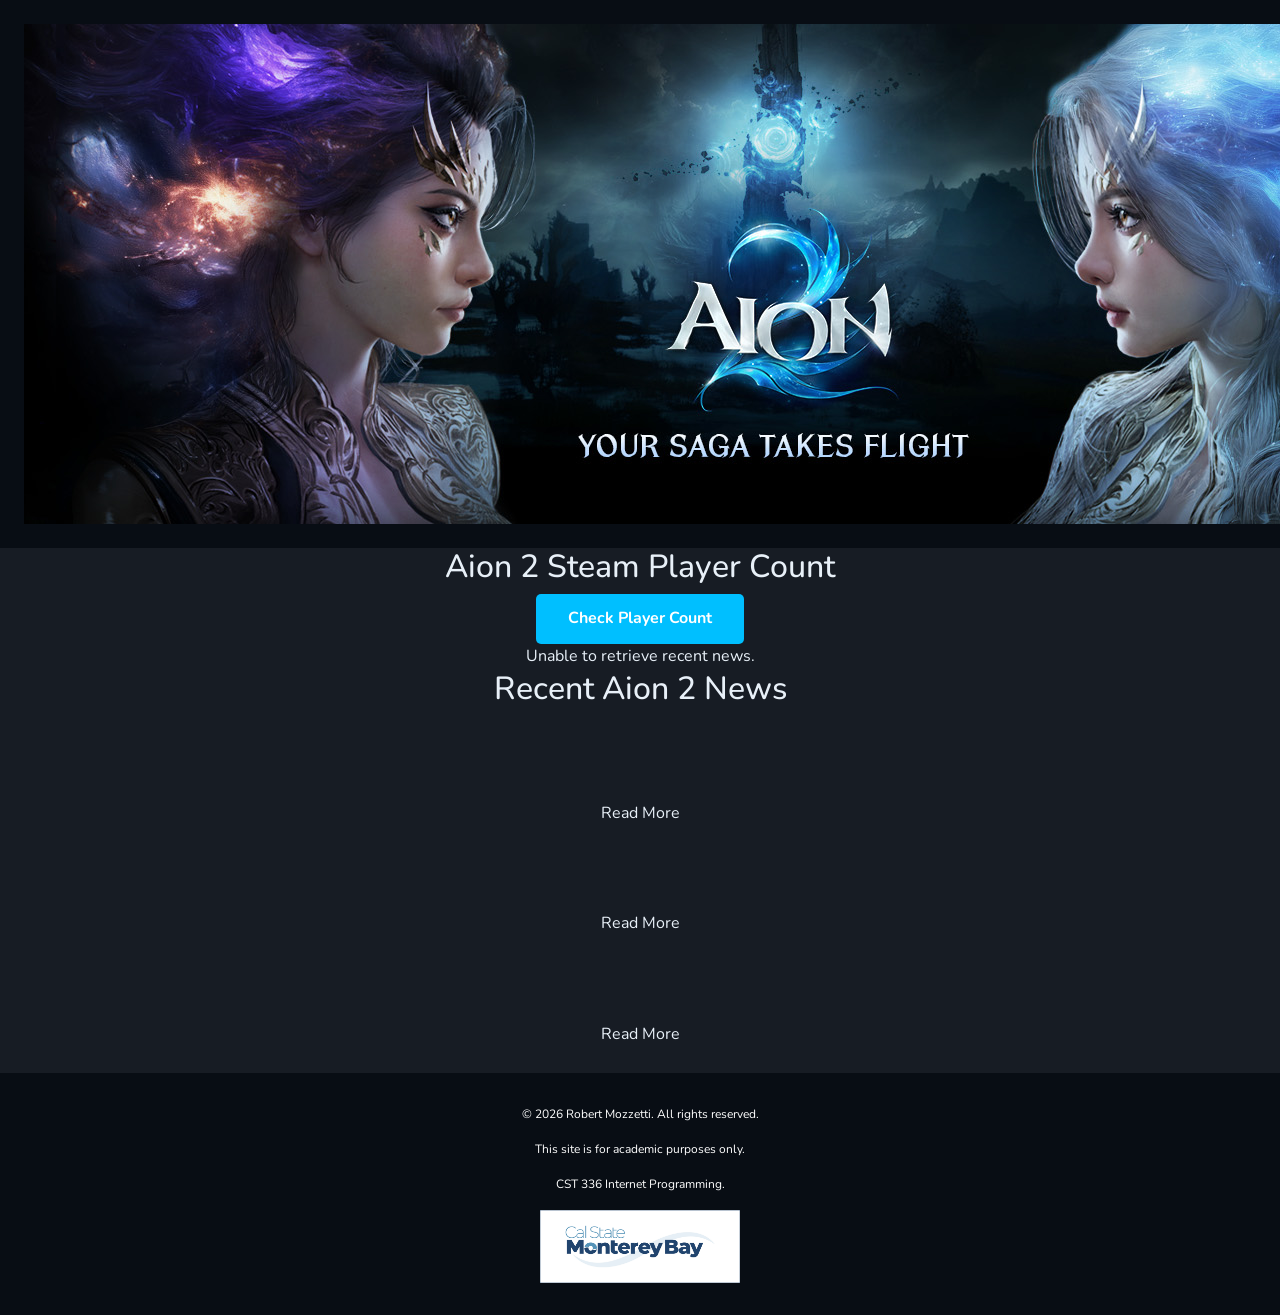
==== aion2/index.html @ 98789206 "Add recent news section to index.html" ====
<!DOCTYPE html>
<html>
<head>
   <meta charset="utf-8">
   <meta name="viewport" content="width=device-width, initial-scale=1">
   <title>Aion 2</title>
   <link rel="stylesheet" href="https://cdn.jsdelivr.net/npm/bootstrap@5.3.3/dist/css/bootstrap.min.css">
   <link rel="stylesheet" href="css/styles.css">
   <link rel="preconnect" href="https://fonts.googleapis.com">
   <link rel="preconnect" href="https://fonts.gstatic.com" crossorigin>
   <link href="https://fonts.googleapis.com/css2?family=Nunito:wght@400;700&display=swap" rel="stylesheet">
</head>

<body>
<header>
<img src="img/banner.jpg" alt="Aion 2 logo">
</header>
<main>
<div class="container">
<div class="row justify-content-center">
<div class="col-12 col-md-8 col-lg-6">
  <h2>Aion 2 Steam Player Count</h2>
  <button type="button" id="checkPlayerCount">Check Player Count</button>
  <div id="results"></div>

  <h2>Recent Aion 2 News</h2>
  <div id="news">
     <div class=newsArticle">
        <h3 id="newsTitle1"></h3>
        <a id="newsLink1">Read More</a>
     </div>
     <div class=newsArticle">
        <h3 id="newsTitle2"></h3>
        <a id="newsLink2">Read More</a>
     </div>
     <div class=newsArticle">
        <h3 id="newsTitle3"></h3>
        <a id="newsLink3">Read More</a>
     </div>
  </div>

</div>
</div>
</div>
</main>
<footer>
  <p>&copy; 2026 Robert Mozzetti. All rights reserved.</p>
  <p>This site is for academic purposes only.</p>
  <p>CST 336 Internet Programming.</p>
  <img src="img/logo.jpg" alt="CSUMB logo">
</footer>
<script src="js/script.js"></script>
</body>
</html>
---- aion2/css/styles.css ----
/* Robert Mozzetti - Master CSS Style */
:root {
  --background: #171C24;
  --header: #080D14;
  --surface: #242C37;
  --surface-hover: #303D4E;
  --text: #E8F0F8;
  --accent: #00BFFF;
  --border: #416A91;
  --white: #FFF;
}

/* Body */

body {
  background-color: var(--background);
  color: var(--text);
  font-family: "Nunito", Arial, sans-serif;
  line-height: 1.6;  /* Set line height for better readability */
  margin: 0;
  min-height: 100vh;
  display: flex;
  flex-direction: column;
}

h1, h2, h3 {
  color: var(--text);
  text-align: center;
}

a {
  color: var(--accent);
}

a:hover {
  color: var(--text);
}

/* Header */

header {
  background-color: var(--header);
  color: var(--white);
  text-align: center;
  padding: 1.5rem;
}

header h1, header h2, header h3 {
  color: var(--white);
}

header, nav, main, footer {
  text-align: center;
}

nav a {
  display: inline-block;
  padding: 1rem;
  font-size: 1.5rem;
  color: var(--white);
  text-decoration: none; /* Remove underline from links */
  border-bottom: 2px solid transparent;
  border-radius: 5px;
  transition: color 0.2s, background-color 0.2s;
}

nav a:hover {
  color: var(--white);
  background-color: var(--surface-hover);
  border-bottom: 2px solid var(--accent);
}

nav a.active {
  color: var(--white);
  background-color: var(--surface-hover);
  border-bottom: 2px solid var(--accent);
}

nav a:hover i, nav a.active i, nav a:hover svg, nav a.active svg {
  color: var(--white);
  stroke: currentColor;
}

/* Main */

main {
  display: grid;
  grid-template-columns: minmax(0, 1fr);
  gap: 2rem;
  flex: 1;
}

#about-main {
  display: block; /* Override the flex display for the about page */
  margin: 0 auto; /* Center the content horizontally */
}

/* Table */ 

#table-header {
  background-color: var(--header);
  color: var(--text);
}

.table-row {
  background-color: var(--surface);
  color: var(--text);
} 

table{
  border-collapse: collapse; /* Collapse borders into a single border */
  margin: 0 auto 2rem; /* Add some space below the table, and center it on the page */
  width: 75%;
} 

th, td {
  border: 1px solid #dbe4f0; /* Add a border to the table, header cells, and data cells */
  padding: 0.5rem; /* Add padding to cells for better readability */
  text-align: left; /* Align text to the left */
}

/* Lists */

.interests-list {
  margin: 0 auto; /* Center the content horizontally */
  width: 600px;
}
  
.interest-item {
  background-color: var(--surface);
  color: var(--text);
}

/* Footer */

footer {
  font-size: 0.75rem;
  background-color: var(--header);
  color: var(--white);
  text-align: center;
  padding: 2rem;
  font-size: 0.75rem;
}

footer img {
  width: 200px;
}

figure img {
  width: 200px;
}

/* Grid */ 
.grid {
  display: grid;
  grid-template-columns: repeat(3, 1fr);
  gap: 2rem;
}

.card {
  padding: 1.5rem;
  border: 10px solid var(--border);
}

/* Forms */

form {
  background-color: var(--form-background);
  border: 2px solid var(--border);
  border-radius: 12px;
  padding: 2rem;
  width: 100%;
  box-sizing: border-box;
  text-align: left;
  margin: 2rem 0;
}

form label {
  display: block;
  margin: 0 0 0.5rem;
  font-weight: bold;
}

form label:has(input[type="radio"]) {
  display: inline-block;
  margin: 0 1rem 0 0;
}

form input[type="text"], form input[type="password"], form select {
  display: block;
}

button {
  background-color: var(--accent);
  color: var(--white);
  padding: 0.75rem 2rem;
  border: none;
  border-radius: 5px;
  font-size: 1.0rem;
  font-weight: bold;
}

button:hover {
  background-color: var(--surface-hover);
}

/* Inputs */

input[type="text"], input[type="password"], select {
  background-color: var(--white);
  color: var(--text);
  border: 2px solid var(--border);
  border-radius:8px;
  padding: 0.5rem;
  width: 100%;
  box-sizing: border-box;
  font-family: inherit;
  font-size:inherit;
  display: block;
}

input[type="text"]:focus, input[type="password"]:focus, select:focus {
  border-color: var(--header);
  outline: none;
}

input[type="radio"] {
  accent-color: var(--header);
}
  
#news {
  white-space: pre-line;
}
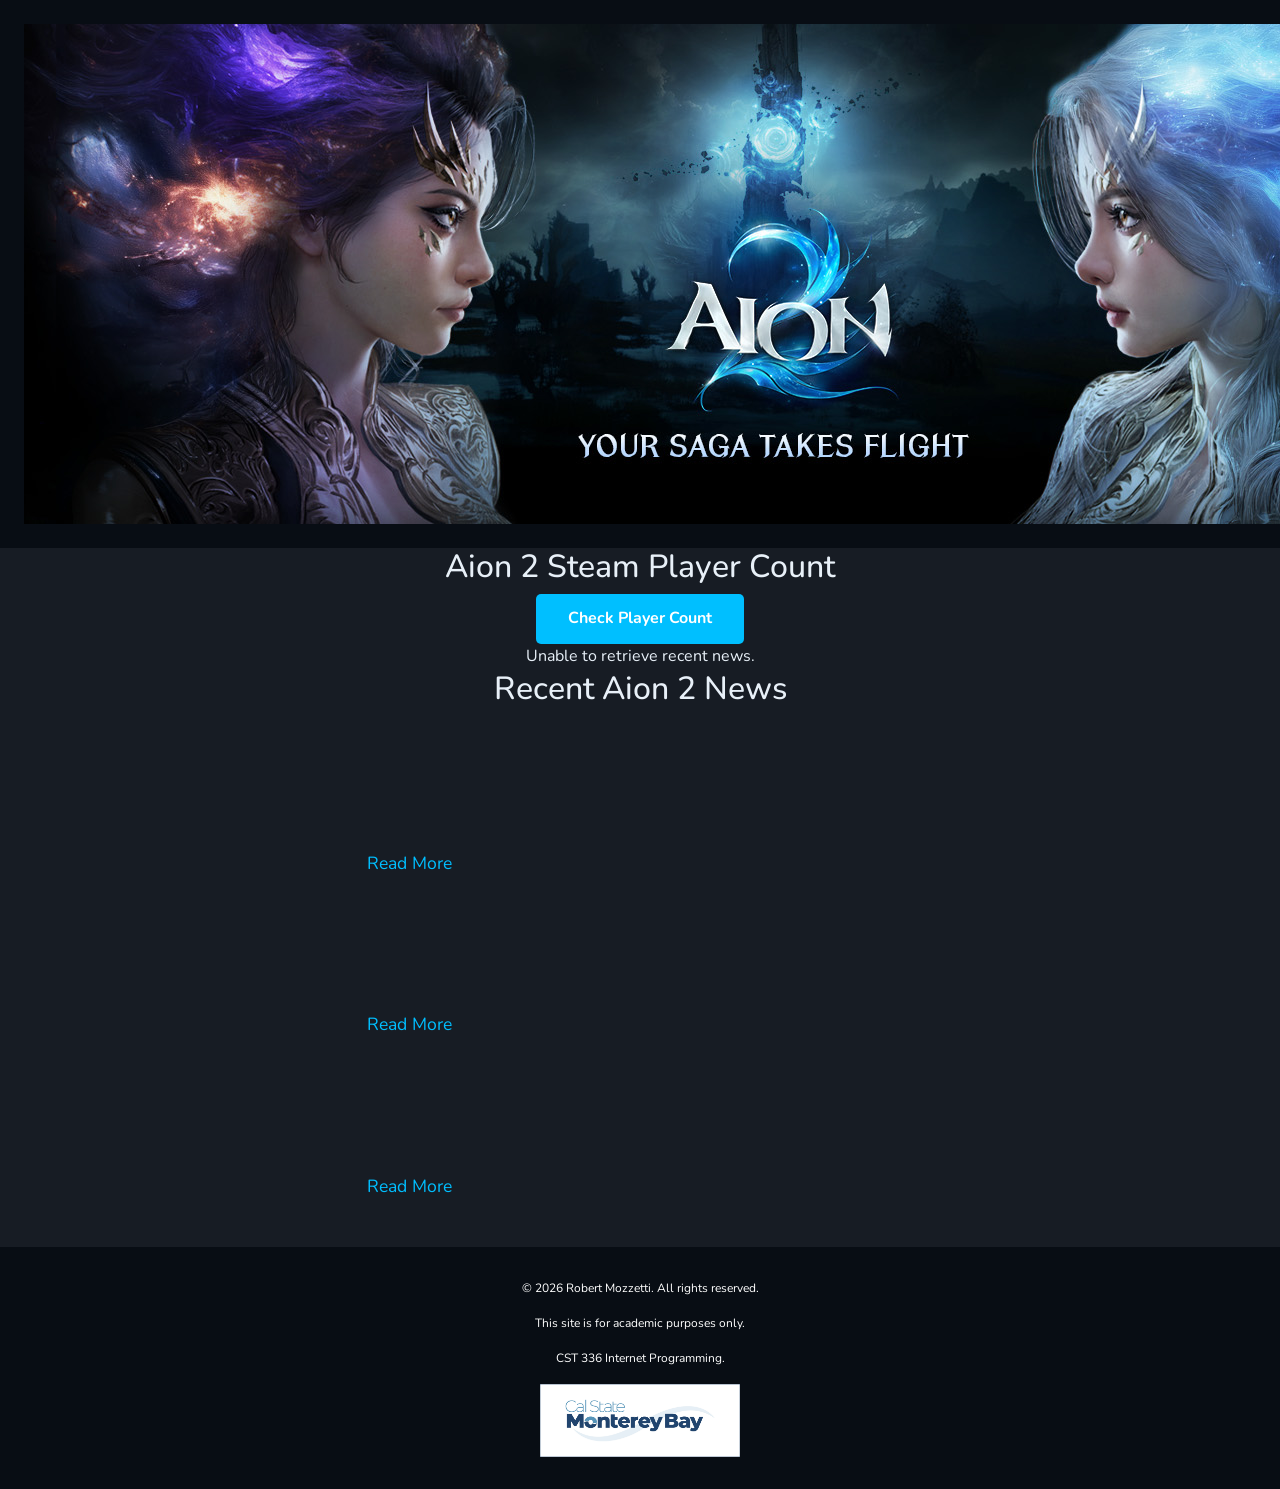
==== commit 9e495299: "Change news article links to use newsURL IDs Updated anchor tags in news articles to use 'newsURL' I" ====
--- a/aion2/index.html
+++ b/aion2/index.html
@@ -25,17 +25,17 @@
 
   <h2>Recent Aion 2 News</h2>
   <div id="news">
-     <div class=newsArticle">
+     <div class="newsArticle">
         <h3 id="newsTitle1"></h3>
-        <a id="newsLink1">Read More</a>
+        <a id="newsURL1">Read More</a>
      </div>
-     <div class=newsArticle">
+     <div class="newsArticle">
         <h3 id="newsTitle2"></h3>
-        <a id="newsLink2">Read More</a>
+        <a id="newsURL2">Read More</a>
      </div>
-     <div class=newsArticle">
+     <div class="newsArticle">
         <h3 id="newsTitle3"></h3>
-        <a id="newsLink3">Read More</a>
+        <a id="newsURL3">Read More</a>
      </div>
   </div>
 
--- a/aion2/css/styles.css
+++ b/aion2/css/styles.css
@@ -230,4 +230,22 @@
   
 #news {
   white-space: pre-line;
-}
+  text-align: left;
+  font-size: 1.2rem;
+  margin-top: 1.5rem;
+}
+
+#news h3 {
+  font-size: 1.4rem;
+  font-weight: bold;
+  text-align: left;
+  margin-top: 1.5rem;
+  margin-bottom: 0.5rem;
+}
+
+#news a {
+  color: var(--accent);
+  display: inline-block;
+  font-size: 1.1rem;
+  margin-bottom: 1rem;
+}
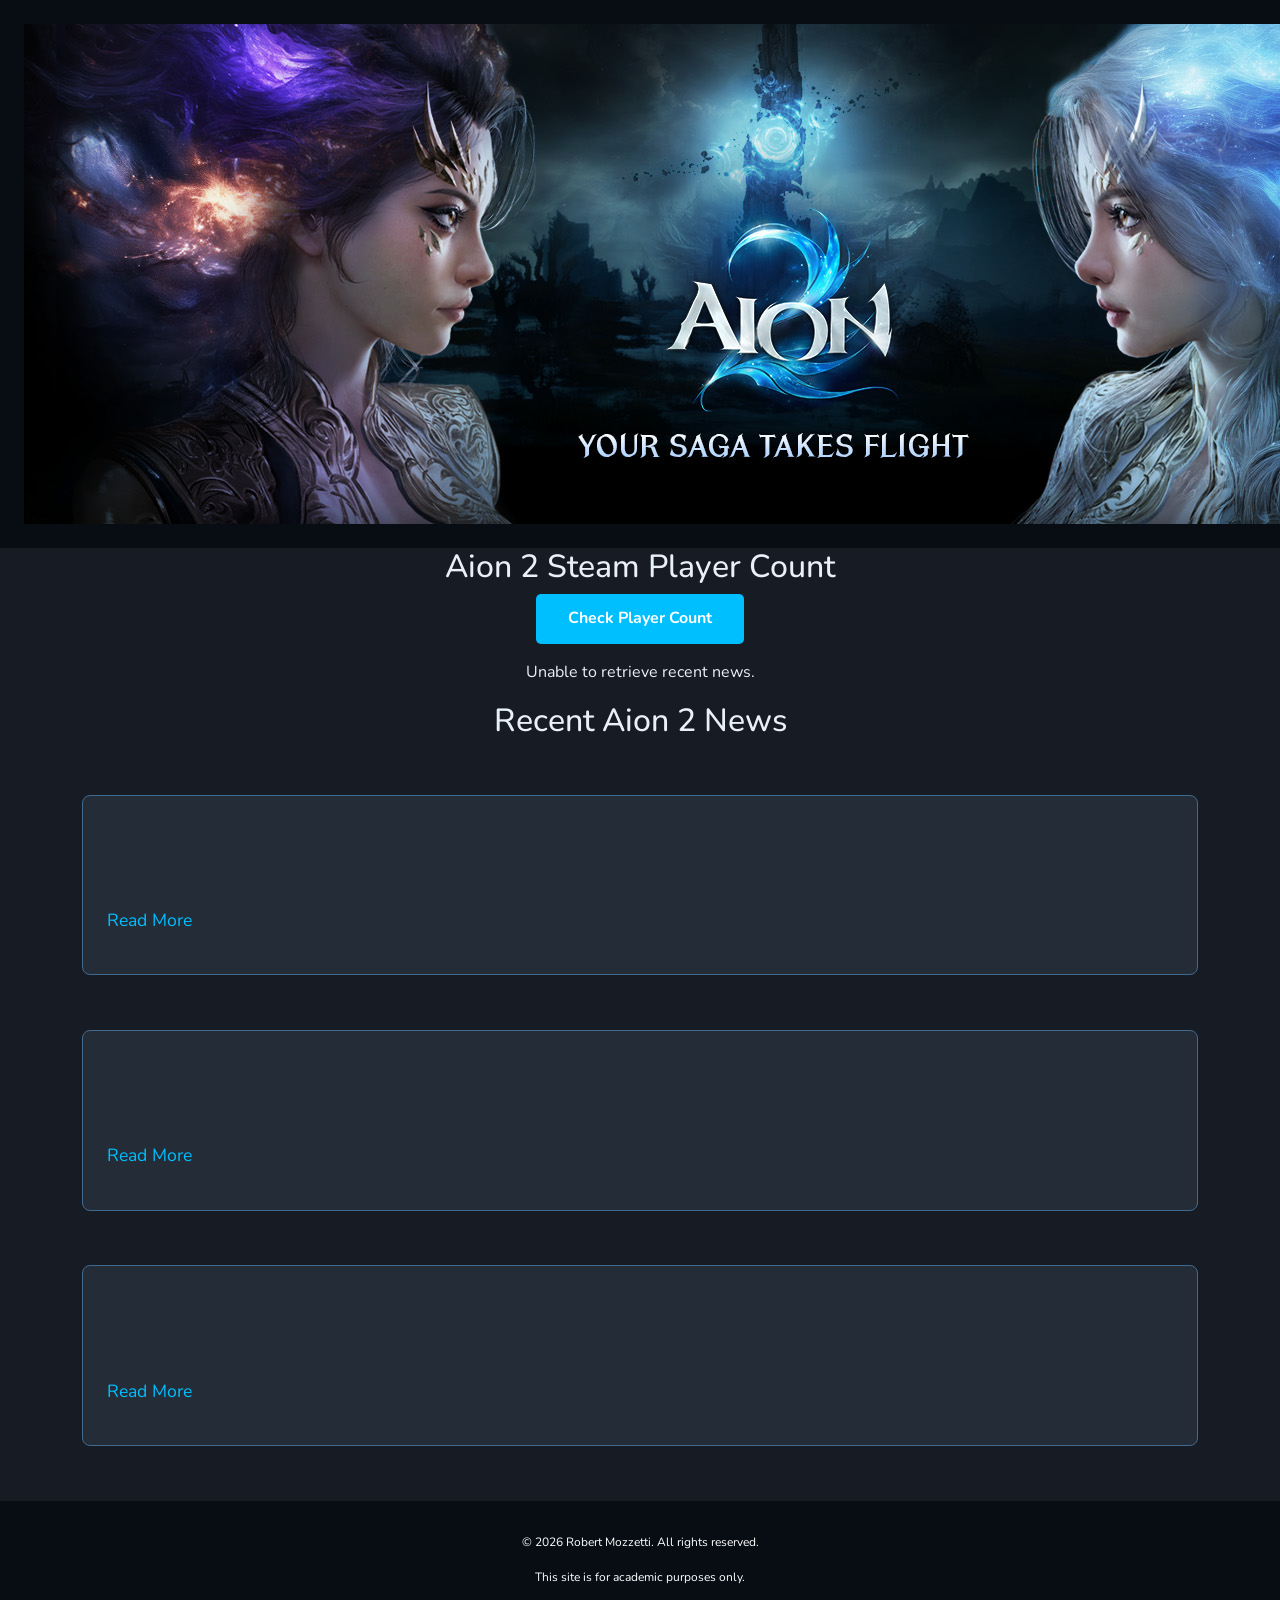
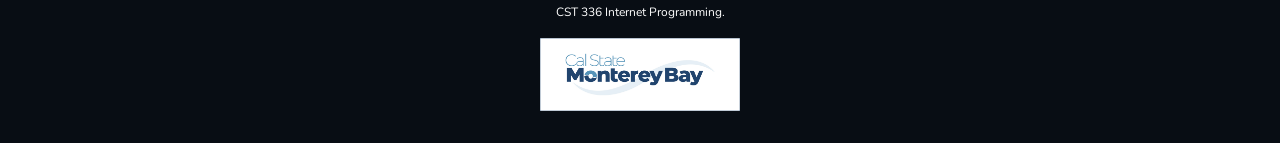
==== commit c9f5a5f8: "Change column layout in index.html" ====
--- a/aion2/index.html
+++ b/aion2/index.html
@@ -18,7 +18,7 @@
 <main>
 <div class="container">
 <div class="row justify-content-center">
-<div class="col-12 col-md-8 col-lg-6">
+<div class="col-12">
   <h2>Aion 2 Steam Player Count</h2>
   <button type="button" id="checkPlayerCount">Check Player Count</button>
   <div id="results"></div>
--- a/aion2/css/styles.css
+++ b/aion2/css/styles.css
@@ -198,6 +198,7 @@
   border-radius: 5px;
   font-size: 1.0rem;
   font-weight: bold;
+  margin-bottom: 1rem;
 }
 
 button:hover {
@@ -227,7 +228,9 @@
 input[type="radio"] {
   accent-color: var(--header);
 }
-  
+
+/* News */
+
 #news {
   white-space: pre-line;
   text-align: left;
@@ -249,3 +252,16 @@
   font-size: 1.1rem;
   margin-bottom: 1rem;
 }
+
+.newsArticle {
+  background-color: var(--surface);
+  border: 1px solid var(--border);
+  border-radius: 8px;
+  padding: 1.5rem;
+  margin-bottom: 1.5rem;
+  width: 100%
+}
+
+#results {
+  margin-bottom: 1rem;
+}
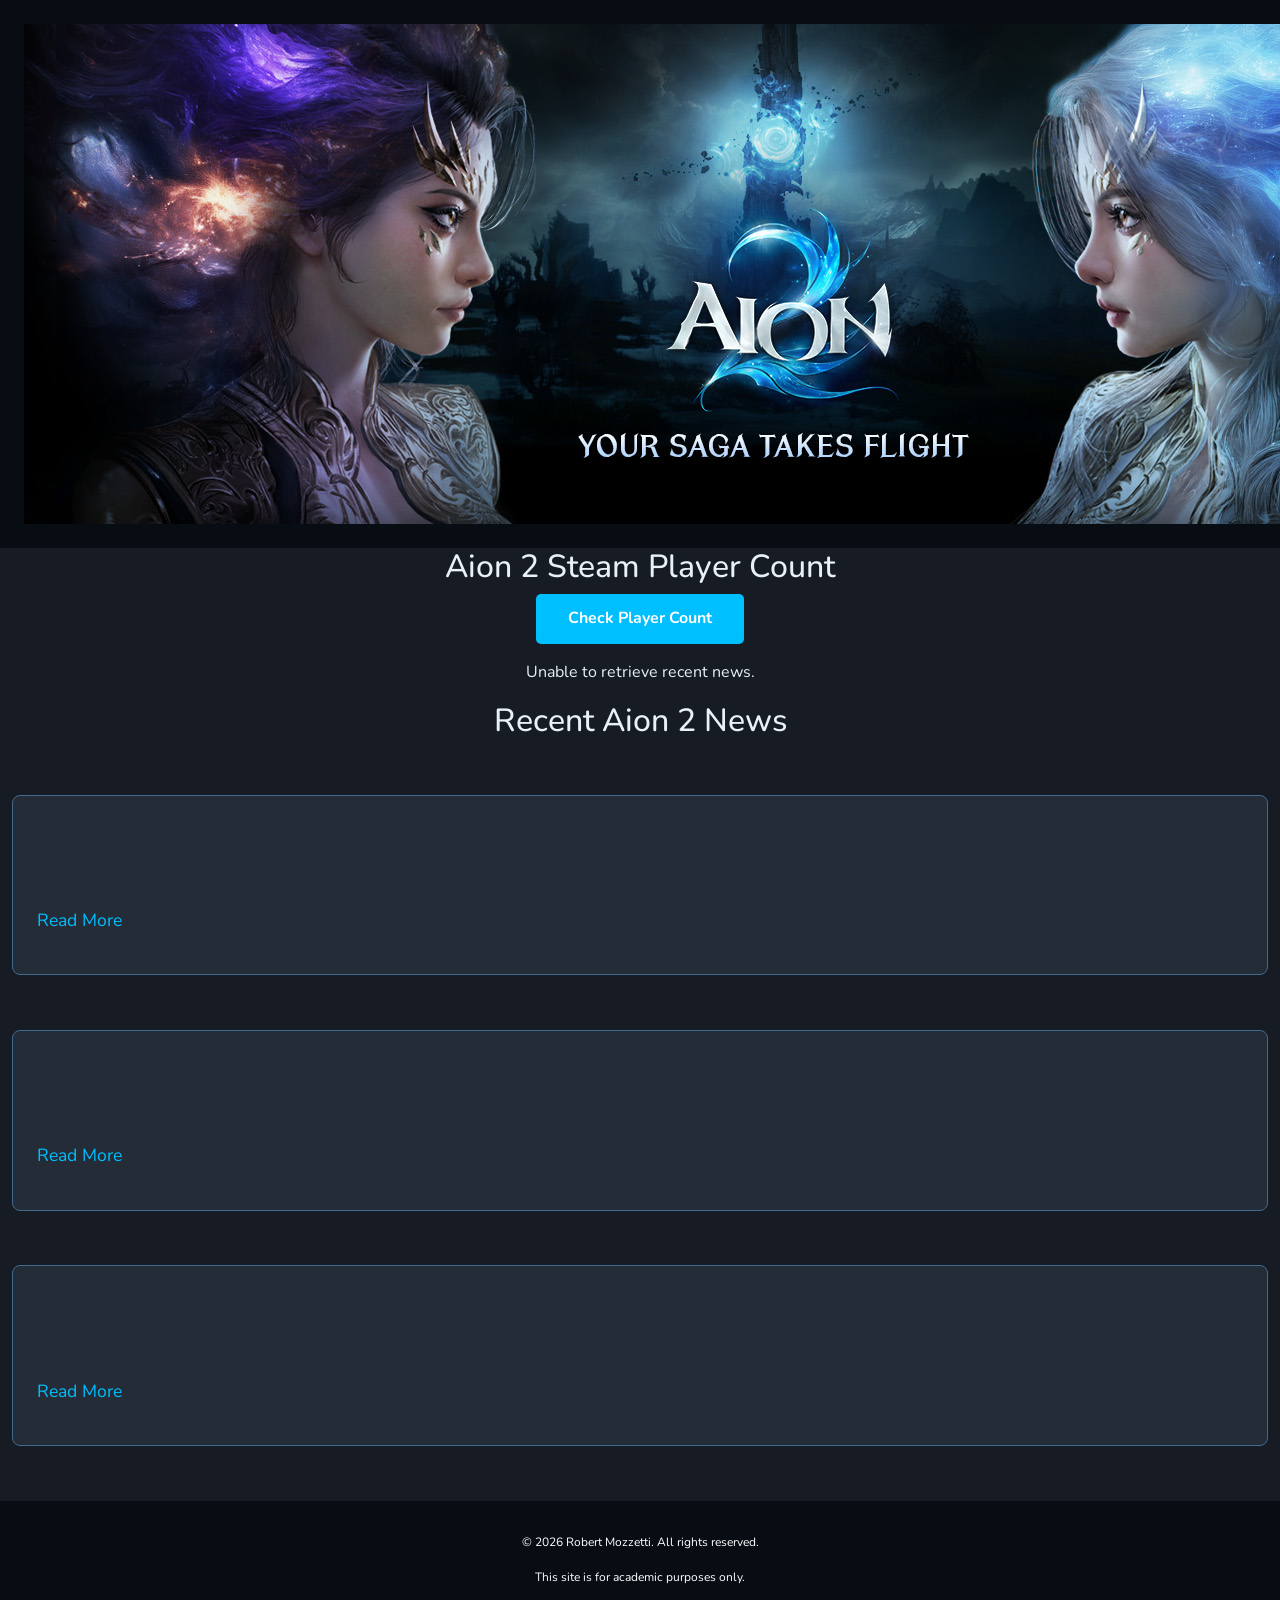
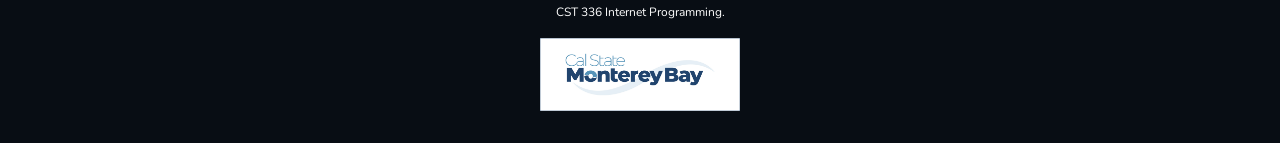
==== commit 58f81b92: "Update index.html" ====
--- a/aion2/index.html
+++ b/aion2/index.html
@@ -16,7 +16,7 @@
 <img src="img/banner.jpg" alt="Aion 2 logo">
 </header>
 <main>
-<div class="container">
+<div class="container-fluid">
 <div class="row justify-content-center">
 <div class="col-12">
   <h2>Aion 2 Steam Player Count</h2>
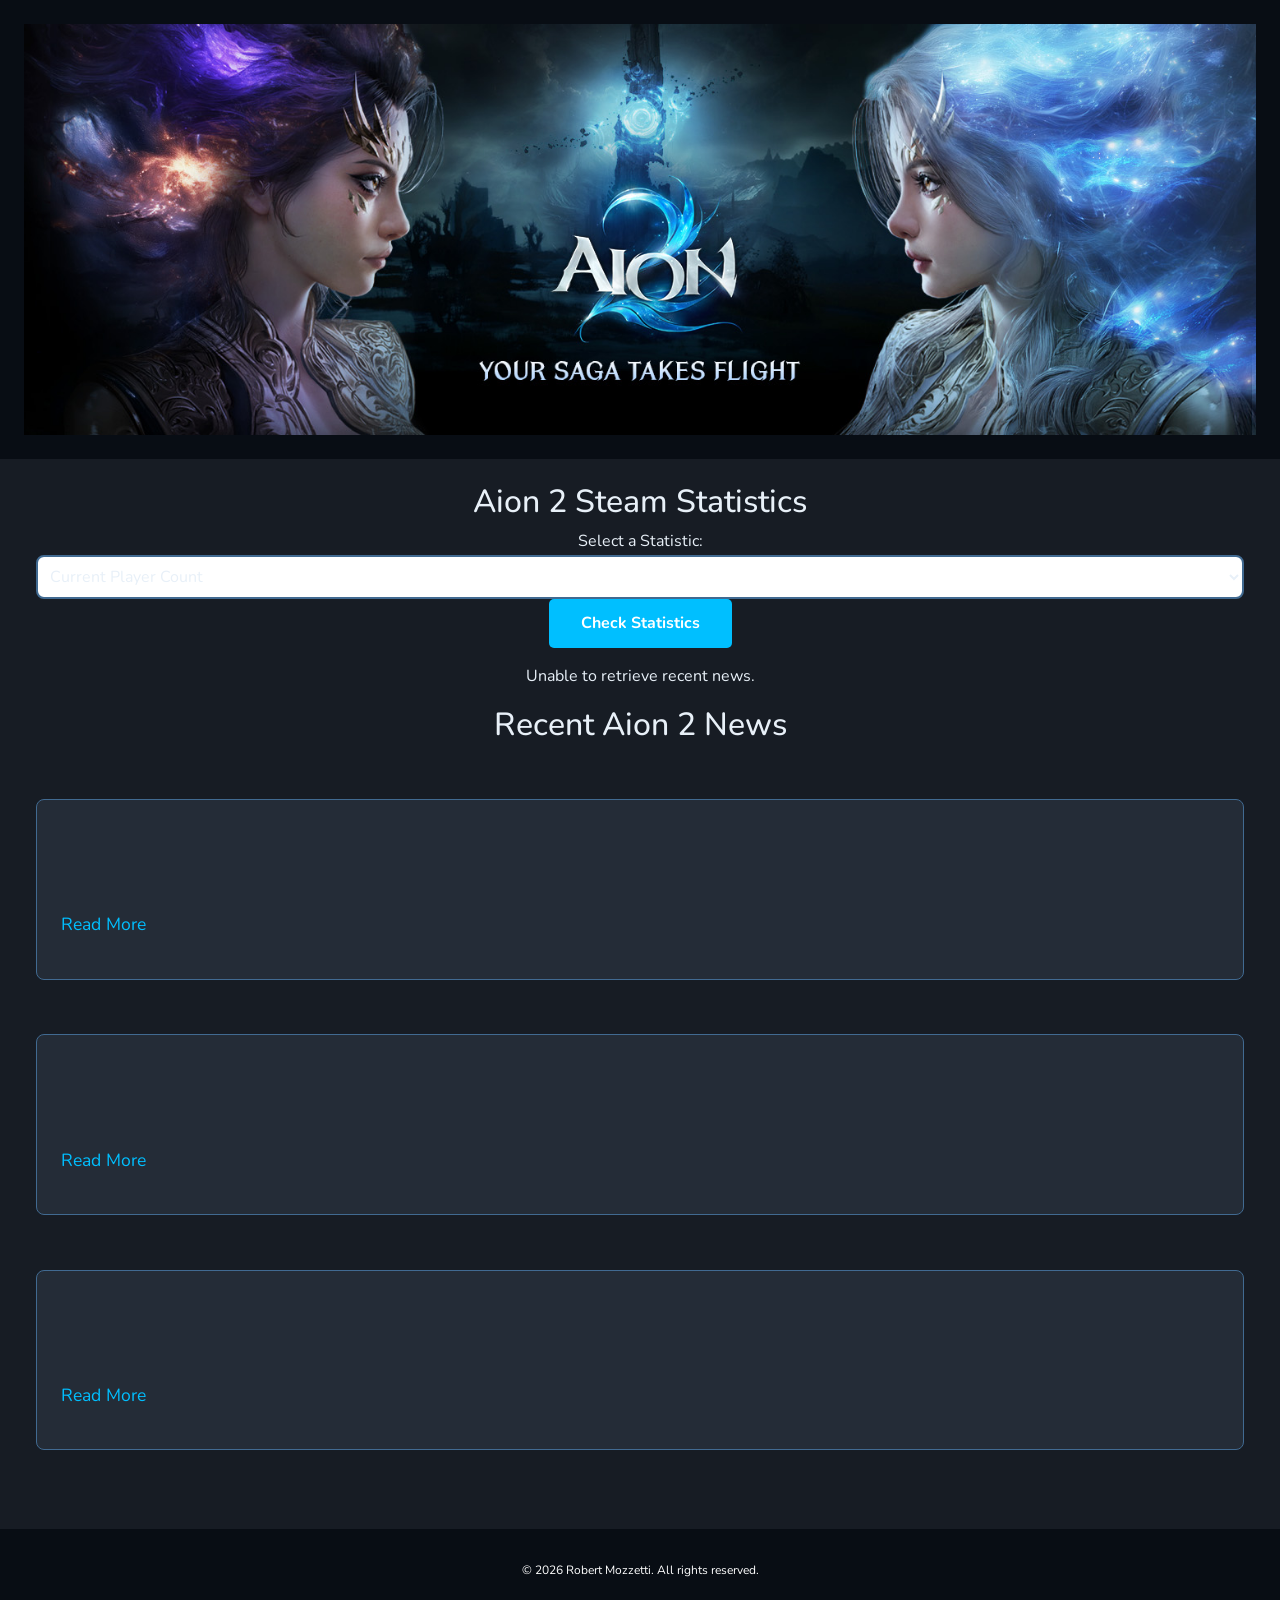
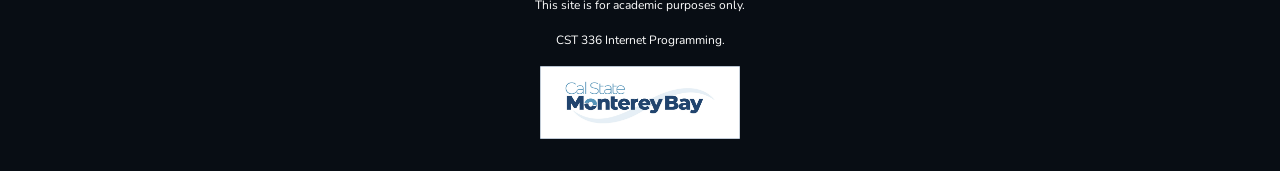
==== commit 33b7f01c: "Update heading and button for Aion 2 statistics" ====
--- a/aion2/index.html
+++ b/aion2/index.html
@@ -19,8 +19,13 @@
 <div class="container-fluid">
 <div class="row justify-content-center">
 <div class="col-12">
-  <h2>Aion 2 Steam Player Count</h2>
-  <button type="button" id="checkPlayerCount">Check Player Count</button>
+  <h2>Aion 2 Steam Statistics</h2>
+  <label for="statSelect">Select a Statistic:</label>
+  <select id="statSelect">
+     <option value="players">Current Player Count</option>
+     <option value="achievements">Global Achievement Percentages</option>
+  </select>
+  <button type="button" id="checkPlayerCount">Check Statistics</button>
   <div id="results"></div>
 
   <h2>Recent Aion 2 News</h2>
--- a/aion2/css/styles.css
+++ b/aion2/css/styles.css
@@ -53,6 +53,10 @@
   text-align: center;
 }
 
+header img {
+  max-width: 100%;
+}
+
 nav a {
   display: inline-block;
   padding: 1rem;
@@ -88,6 +92,7 @@
   grid-template-columns: minmax(0, 1fr);
   gap: 2rem;
   flex: 1;
+  padding: 1.5rem;
 }
 
 #about-main {
@@ -258,7 +263,7 @@
   border: 1px solid var(--border);
   border-radius: 8px;
   padding: 1.5rem;
-  margin-bottom: 1.5rem;
+  margin: 0 auto 1.5rem;
   width: 100%
 }
 
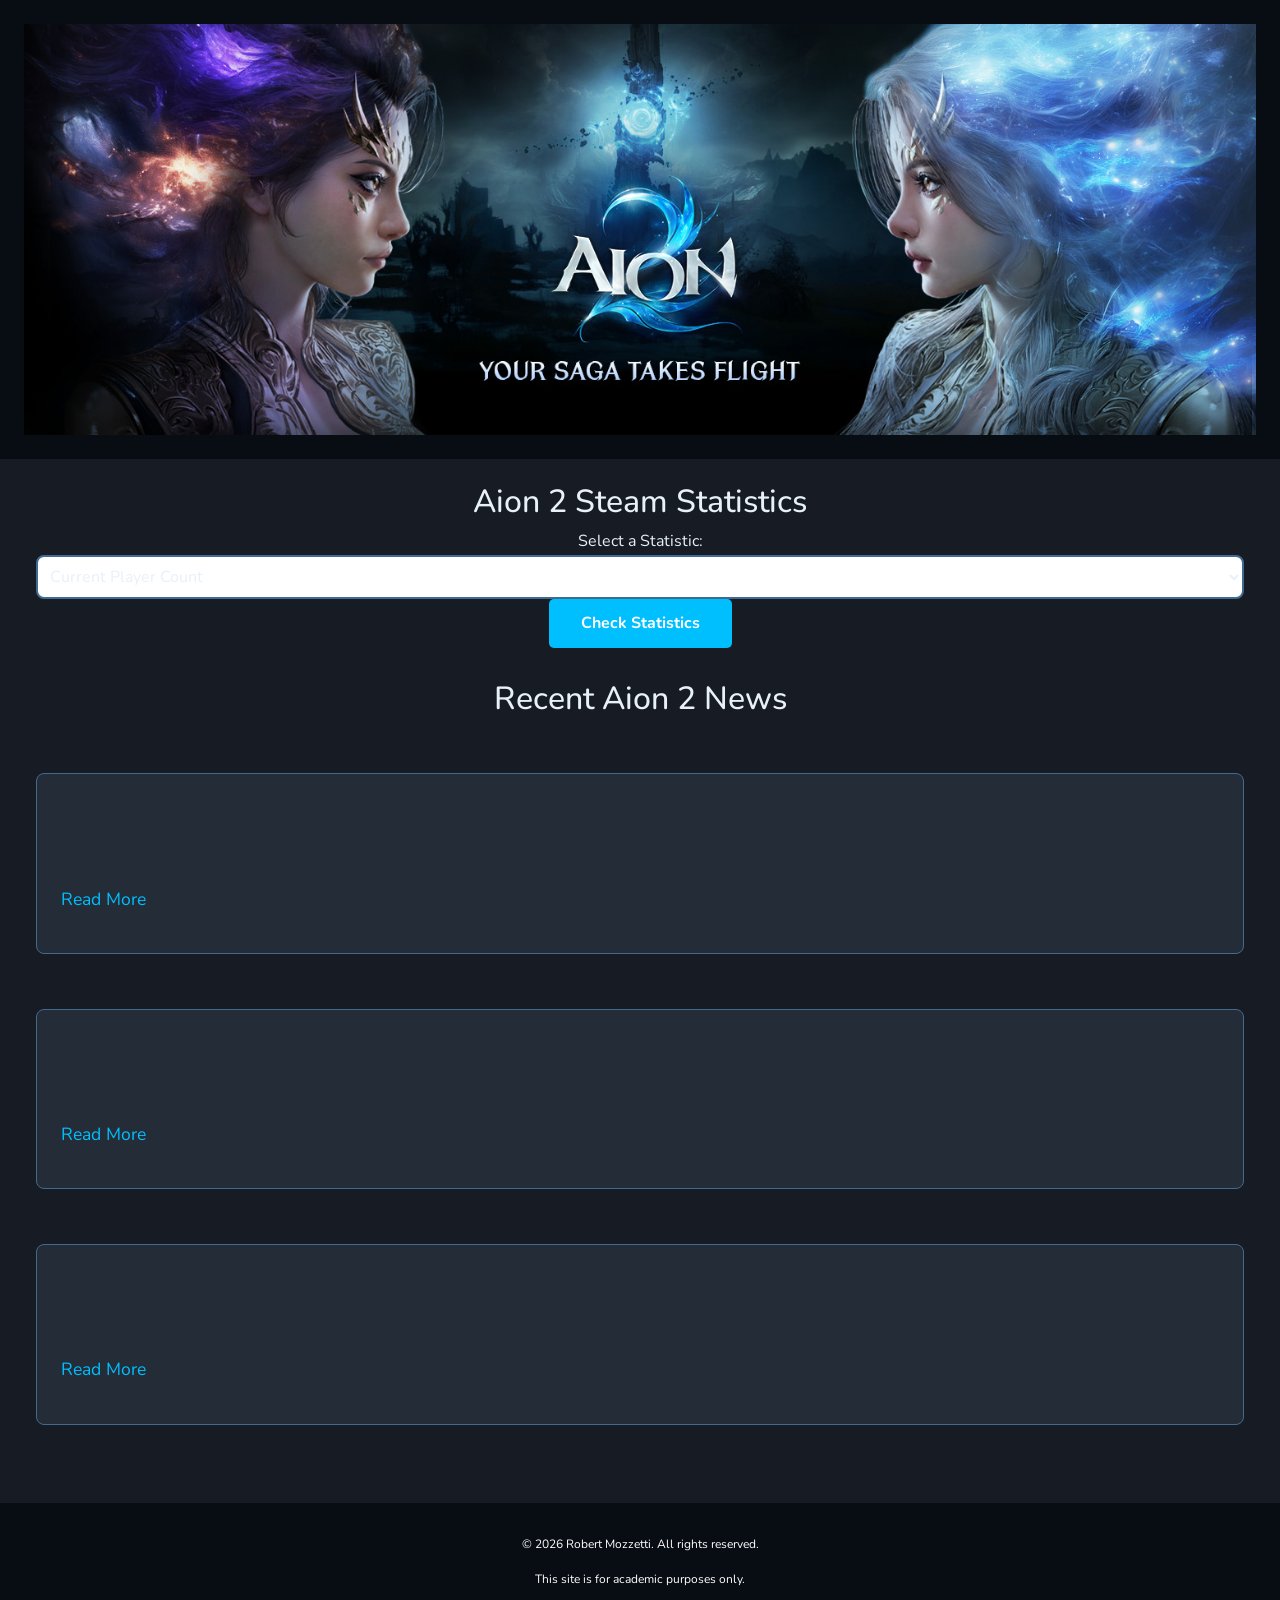
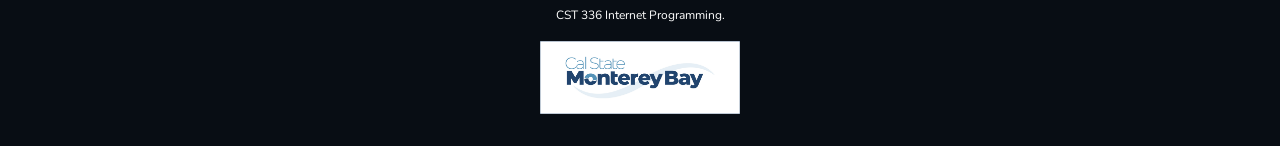
==== commit bcbbed04: "Change achievement option to total reviews" ====
--- a/aion2/index.html
+++ b/aion2/index.html
@@ -23,7 +23,7 @@
   <label for="statSelect">Select a Statistic:</label>
   <select id="statSelect">
      <option value="players">Current Player Count</option>
-     <option value="achievements">Global Achievement Percentages</option>
+     <option value="achievements">Total Reviews</option>
   </select>
   <button type="button" id="checkPlayerCount">Check Statistics</button>
   <div id="results"></div>
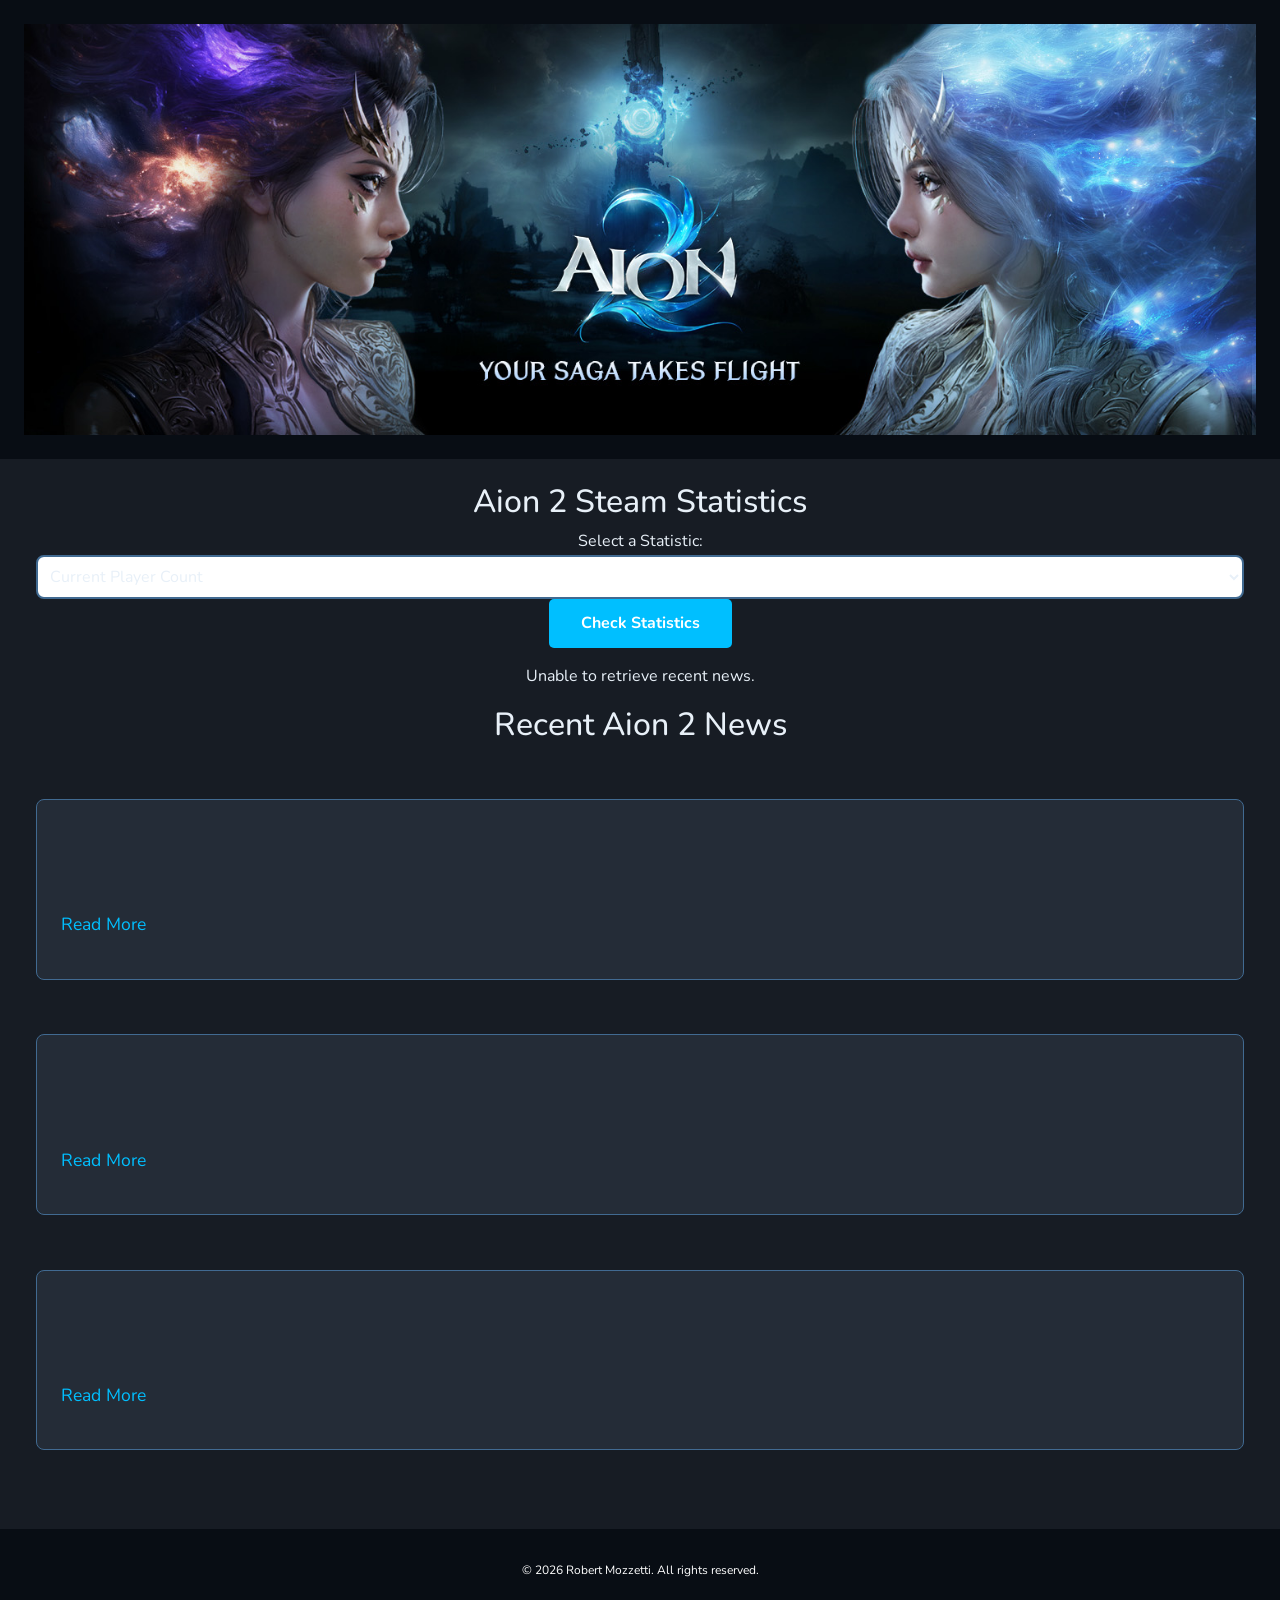
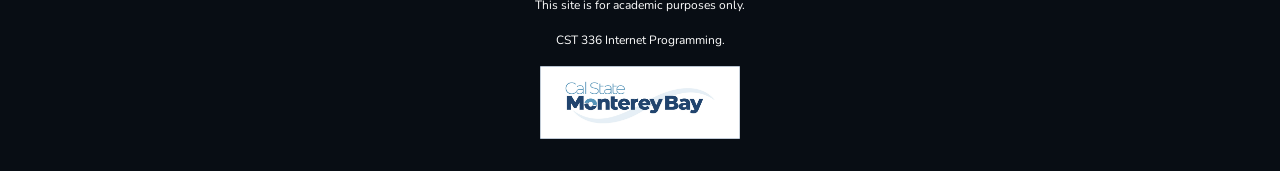
==== commit 28829e04: "Rename button ID from 'checkPlayerCount' to 'checkStats'" ====
--- a/aion2/index.html
+++ b/aion2/index.html
@@ -25,7 +25,7 @@
      <option value="players">Current Player Count</option>
      <option value="achievements">Total Reviews</option>
   </select>
-  <button type="button" id="checkPlayerCount">Check Statistics</button>
+  <button type="button" id="checkStats">Check Statistics</button>
   <div id="results"></div>
 
   <h2>Recent Aion 2 News</h2>
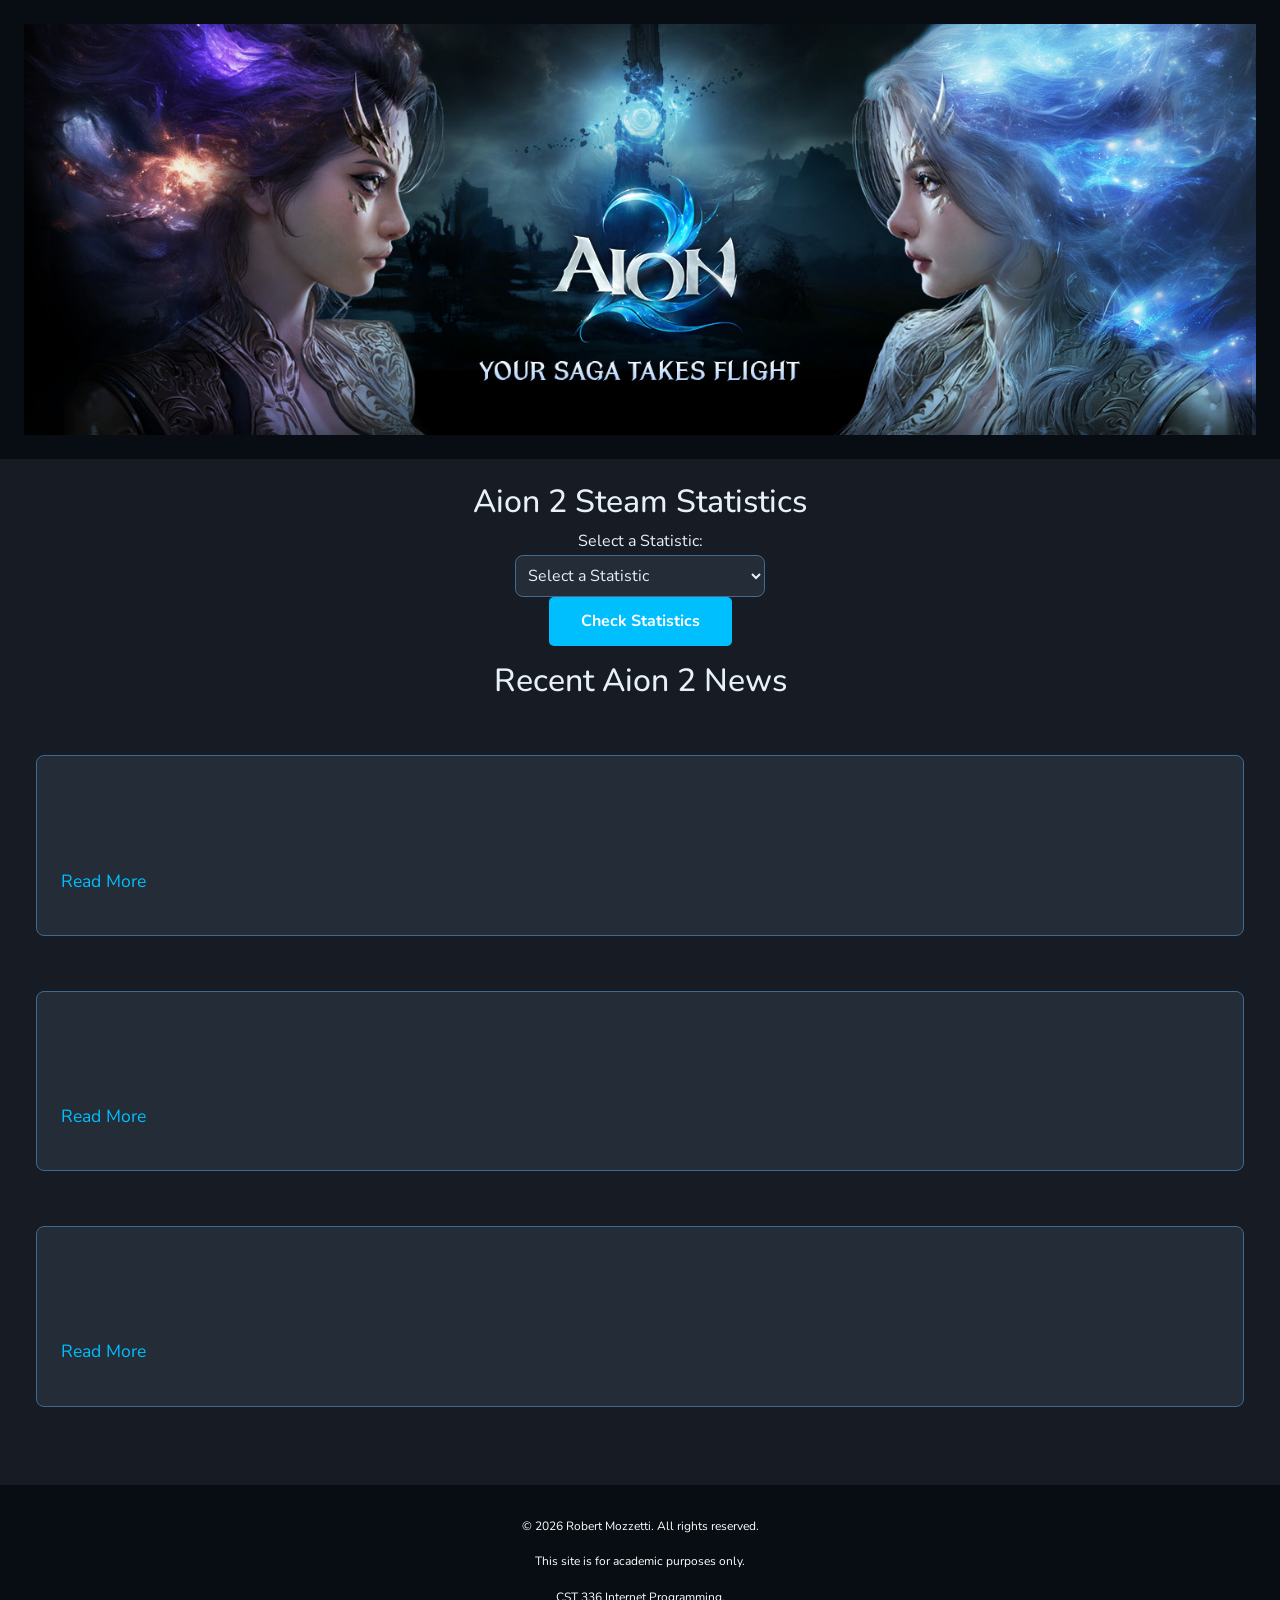
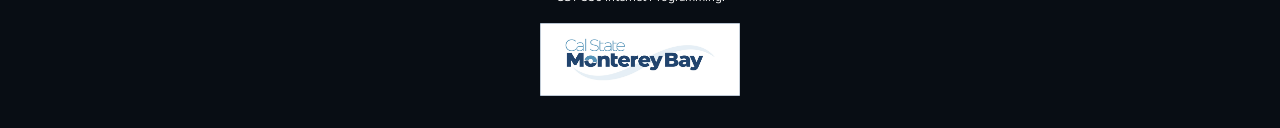
==== commit cfe91065: "Rename results div to statResults in index.html" ====
--- a/aion2/index.html
+++ b/aion2/index.html
@@ -22,11 +22,12 @@
   <h2>Aion 2 Steam Statistics</h2>
   <label for="statSelect">Select a Statistic:</label>
   <select id="statSelect">
+     <option value="">Select a Statistic</option>
      <option value="players">Current Player Count</option>
      <option value="achievements">Total Reviews</option>
   </select>
   <button type="button" id="checkStats">Check Statistics</button>
-  <div id="results"></div>
+  <div id="statResults"></div>
 
   <h2>Recent Aion 2 News</h2>
   <div id="news">
--- a/aion2/css/styles.css
+++ b/aion2/css/styles.css
@@ -270,3 +270,14 @@
 #results {
   margin-bottom: 1rem;
 }
+
+#statSelect{
+  width: 250px;
+  max-width: 100%;
+  color: var(--text);
+  background-color: var(--surface);
+  border: 1px solid var(--border);
+  border-readius: 5px;
+  padding: 8px;
+  margin: 0 auto;
+}
